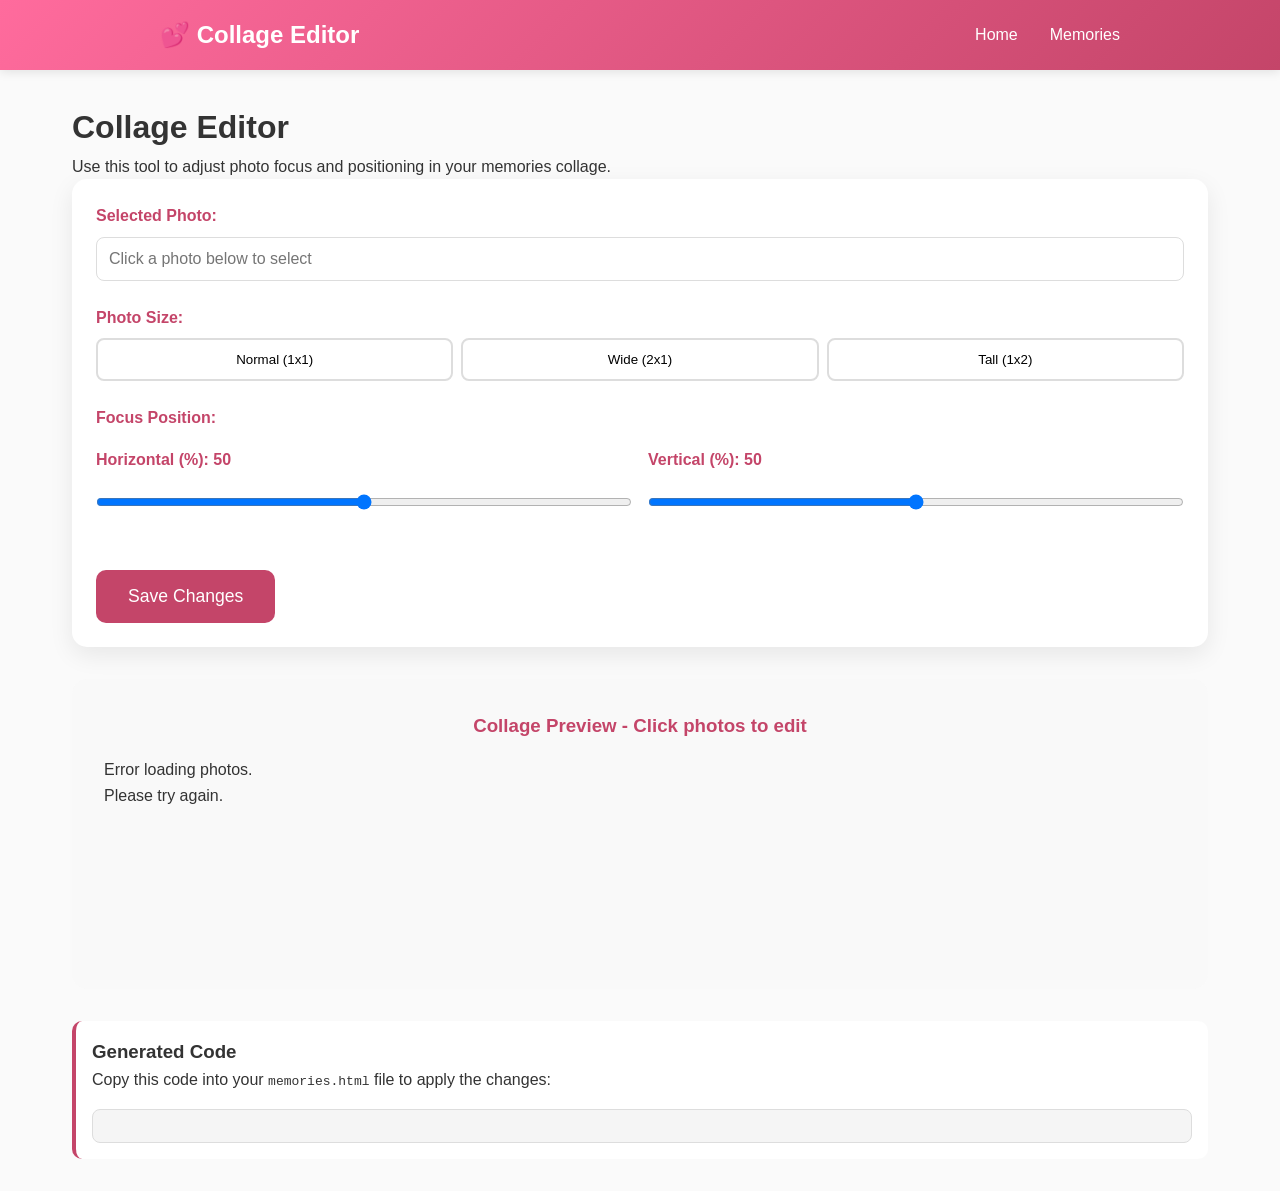
==== editor.html @ 6bb28a36 "Add interactive collage editor for adjusting photo focus and positioning" ====
<!DOCTYPE html>
<html lang="en">
<head>
    <meta charset="UTF-8">
    <meta name="viewport" content="width=device-width, initial-scale=1.0">
    <title>Collage Editor - Ntando & You</title>
    <link rel="stylesheet" href="styles.css">
    <style>
        .editor-container {
            max-width: 1200px;
            margin: 0 auto;
            padding: 2rem;
        }

        .editor-controls {
            background: white;
            padding: 1.5rem;
            border-radius: 15px;
            box-shadow: 0 8px 25px rgba(0, 0, 0, 0.08);
            margin-bottom: 2rem;
        }

        .control-group {
            margin-bottom: 1.5rem;
        }

        .control-group label {
            display: block;
            font-weight: bold;
            margin-bottom: 0.5rem;
            color: #c44569;
        }

        .control-group input, .control-group select {
            width: 100%;
            padding: 0.75rem;
            border-radius: 8px;
            border: 1px solid #ddd;
            font-size: 1rem;
        }

        .focus-sliders {
            display: grid;
            grid-template-columns: 1fr 1fr;
            gap: 1rem;
            margin-top: 1rem;
        }

        .focus-sliders input {
            width: 100%;
        }

        .size-buttons {
            display: flex;
            gap: 0.5rem;
            margin-top: 0.5rem;
        }

        .size-btn {
            flex: 1;
            padding: 0.75rem;
            border: 2px solid #ddd;
            background: white;
            border-radius: 8px;
            cursor: pointer;
            transition: all 0.3s ease;
        }

        .size-btn.active {
            border-color: #c44569;
            background: #ffe8ed;
            color: #c44569;
        }

        .size-btn:hover {
            border-color: #c44569;
        }

        .save-btn {
            background: #c44569;
            color: white;
            border: none;
            padding: 1rem 2rem;
            border-radius: 10px;
            cursor: pointer;
            font-size: 1.1rem;
            margin-top: 1rem;
            transition: background 0.3s ease;
        }

        .save-btn:hover {
            background: #a53f61;
        }

        .collage-preview {
            background: #f9f9f9;
            padding: 2rem;
            border-radius: 15px;
            margin-bottom: 2rem;
        }

        .collage-preview h3 {
            text-align: center;
            color: #c44569;
            margin-bottom: 1rem;
        }

        .selected-photo {
            border: 3px solid #c44569 !important;
            box-shadow: 0 0 20px rgba(196, 69, 105, 0.3) !important;
        }

        .photo-info {
            background: #fff;
            padding: 1rem;
            border-radius: 10px;
            margin-top: 1rem;
            border-left: 4px solid #c44569;
        }

        .code-output {
            background: #f5f5f5;
            padding: 1rem;
            border-radius: 8px;
            font-family: 'Courier New', monospace;
            font-size: 0.9rem;
            margin-top: 1rem;
            white-space: pre-wrap;
            border: 1px solid #ddd;
        }
    </style>
</head>
<body>
    <!-- Navigation -->
    <nav class="navbar">
        <div class="container">
            <div class="logo">💕 Collage Editor</div>
            <ul class="nav-links">
                <li><a href="index.html">Home</a></li>
                <li><a href="memories.html">Memories</a></li>
            </ul>
        </div>
    </nav>

    <div class="editor-container">
        <h1>Collage Editor</h1>
        <p>Use this tool to adjust photo focus and positioning in your memories collage.</p>

        <div class="editor-controls">
            <div class="control-group">
                <label>Selected Photo:</label>
                <input type="text" id="selected-photo-name" readonly placeholder="Click a photo below to select">
            </div>

            <div class="control-group">
                <label>Photo Size:</label>
                <div class="size-buttons">
                    <button class="size-btn" data-size="size-1">Normal (1x1)</button>
                    <button class="size-btn" data-size="size-2">Wide (2x1)</button>
                    <button class="size-btn" data-size="size-3">Tall (1x2)</button>
                </div>
            </div>

            <div class="control-group">
                <label>Focus Position:</label>
                <div class="focus-sliders">
                    <div>
                        <label>Horizontal (%): <span id="x-value">50</span></label>
                        <input type="range" id="focus-x" min="0" max="100" value="50">
                    </div>
                    <div>
                        <label>Vertical (%): <span id="y-value">50</span></label>
                        <input type="range" id="focus-y" min="0" max="100" value="50">
                    </div>
                </div>
            </div>

            <button class="save-btn" id="save-changes">Save Changes</button>
        </div>

        <div class="collage-preview">
            <h3>Collage Preview - Click photos to edit</h3>
            <div class="collage-container" id="collage-preview"></div>
        </div>

        <div class="photo-info">
            <h3>Generated Code</h3>
            <p>Copy this code into your <code>memories.html</code> file to apply the changes:</p>
            <div class="code-output" id="code-output"></div>
        </div>
    </div>

    <script>
        // Editor state
        let selectedPhoto = null;
        let photoData = {};
        let photoOrder = [];

        // DOM elements
        const selectedPhotoName = document.getElementById('selected-photo-name');
        const focusX = document.getElementById('focus-x');
        const focusY = document.getElementById('focus-y');
        const xValue = document.getElementById('x-value');
        const yValue = document.getElementById('y-value');
        const sizeButtons = document.querySelectorAll('.size-btn');
        const saveBtn = document.getElementById('save-changes');
        const collagePreview = document.getElementById('collage-preview');
        const codeOutput = document.getElementById('code-output');

        // GitHub API details
        const GITHUB_REPO_OWNER = 'Sakura7274';
        const GITHUB_REPO_NAME = 'Esethu-x-Ntando';
        const GITHUB_PHOTOS_API = `https://api.github.com/repos/${GITHUB_REPO_OWNER}/${GITHUB_REPO_NAME}/contents/photos`;
        const supportedPhotoExtensions = ['jpg', 'jpeg', 'png', 'webp', 'svg'];

        // Initialize editor
        async function initEditor() {
            try {
                const response = await fetch(GITHUB_PHOTOS_API);
                if (!response.ok) throw new Error('Failed to fetch photos');

                const files = await response.json();
                const photoFiles = files.filter(file =>
                    file.type === 'file' &&
                    supportedPhotoExtensions.some(ext => file.name.toLowerCase().endsWith(ext))
                );

                // Sort photos consistently
                photoFiles.sort((a, b) => a.name.localeCompare(b.name, undefined, { numeric: true, sensitivity: 'base' }));

                // Initialize photo data
                photoFiles.forEach((file, index) => {
                    photoData[file.name] = {
                        size: ['size-1', 'size-2', 'size-1', 'size-3', 'size-2', 'size-1', 'size-2', 'size-3'][index % 8],
                        focusX: 50,
                        focusY: 50,
                        src: file.download_url
                    };
                });

                photoOrder = photoFiles.map(file => file.name);

                renderCollage();
                updateCodeOutput();

            } catch (error) {
                console.error('Error initializing editor:', error);
                collagePreview.innerHTML = '<p>Error loading photos. Please try again.</p>';
            }
        }

        // Render collage preview
        function renderCollage() {
            collagePreview.innerHTML = '';

            photoOrder.forEach((photoName, index) => {
                const data = photoData[photoName];
                if (!data) return;

                const item = document.createElement('div');
                item.className = `collage-item ${data.size}`;
                item.dataset.photoName = photoName;

                const img = document.createElement('img');
                img.src = data.src;
                img.alt = photoName;
                img.style.objectPosition = `${data.focusX}% ${data.focusY}%`;

                item.appendChild(img);
                item.onclick = () => selectPhoto(photoName);

                collagePreview.appendChild(item);
            });
        }

        // Select a photo for editing
        function selectPhoto(photoName) {
            selectedPhoto = photoName;
            selectedPhotoName.value = photoName;

            // Update UI
            document.querySelectorAll('.collage-item').forEach(item => {
                item.classList.remove('selected-photo');
            });
            document.querySelector(`[data-photo-name="${photoName}"]`).classList.add('selected-photo');

            // Update controls
            const data = photoData[photoName];
            focusX.value = data.focusX;
            focusY.value = data.focusY;
            xValue.textContent = data.focusX;
            yValue.textContent = data.focusY;

            sizeButtons.forEach(btn => {
                btn.classList.toggle('active', btn.dataset.size === data.size);
            });
        }

        // Update focus position
        function updateFocus() {
            if (!selectedPhoto) return;

            const data = photoData[selectedPhoto];
            data.focusX = parseInt(focusX.value);
            data.focusY = parseInt(focusY.value);

            xValue.textContent = data.focusX;
            yValue.textContent = data.focusY;

            // Update preview
            const item = document.querySelector(`[data-photo-name="${selectedPhoto}"] img`);
            if (item) {
                item.style.objectPosition = `${data.focusX}% ${data.focusY}%`;
            }
        }

        // Change photo size
        function changeSize(size) {
            if (!selectedPhoto) return;

            photoData[selectedPhoto].size = size;

            // Update UI
            sizeButtons.forEach(btn => {
                btn.classList.toggle('active', btn.dataset.size === size);
            });

            // Update preview
            const item = document.querySelector(`[data-photo-name="${selectedPhoto}"]`);
            if (item) {
                item.className = `collage-item ${size} selected-photo`;
            }
        }

        // Generate code output
        function updateCodeOutput() {
            const focusMap = {};
            const manualPhotoOrder = [];

            photoOrder.forEach(photoName => {
                const data = photoData[photoName];
                if (data.focusX !== 50 || data.focusY !== 50) {
                    focusMap[photoName] = `${data.focusX}% ${data.focusY}%`;
                }
                manualPhotoOrder.push(photoName);
            });

            const code = `// Manually configure the exact order of photos here.
const manualPhotoOrder = [
${manualPhotoOrder.map(name => `    '${name}'`).join(',\n')}
];

// Direct focus map for precise cropping control.
// Use exact filename keys and any valid CSS object-position value.
const focusMap = {
${Object.entries(focusMap).map(([key, value]) => `    '${key}': '${value}'`).join(',\n')}
};`;

            codeOutput.textContent = code;
        }

        // Event listeners
        focusX.addEventListener('input', updateFocus);
        focusY.addEventListener('input', updateFocus);

        sizeButtons.forEach(btn => {
            btn.addEventListener('click', () => changeSize(btn.dataset.size));
        });

        saveBtn.addEventListener('click', () => {
            updateCodeOutput();
            alert('Code generated! Copy it from the "Generated Code" section below.');
        });

        // Initialize
        initEditor();
    </script>
</body>
</html>
---- styles.css ----
* {
    margin: 0;
    padding: 0;
    box-sizing: border-box;
}

body {
    font-family: 'Segoe UI', Tahoma, Geneva, Verdana, sans-serif;
    line-height: 1.6;
    color: #333;
    background-color: #fafafa;
}

.container {
    max-width: 1000px;
    margin: 0 auto;
    padding: 0 20px;
}

/* Navigation */
.navbar {
    background: linear-gradient(135deg, #ff6b9d 0%, #c44569 100%);
    color: white;
    padding: 1rem 0;
    position: sticky;
    top: 0;
    z-index: 100;
    box-shadow: 0 2px 10px rgba(0,0,0,0.1);
}

.navbar .container {
    display: flex;
    justify-content: space-between;
    align-items: center;
}

.logo {
    font-size: 1.5rem;
    font-weight: bold;
}

.nav-links {
    display: flex;
    list-style: none;
    gap: 2rem;
}

.nav-links a {
    color: white;
    text-decoration: none;
    transition: opacity 0.3s;
}

.nav-links a:hover {
    opacity: 0.8;
}

/* Hero Section */
.hero {
    position: relative;
    color: white;
    padding: 8rem 2rem;
    text-align: center;
    margin-bottom: 3rem;
    overflow: hidden;
    min-height: 500px;
    display: flex;
    align-items: center;
    justify-content: center;
}

.hero::before {
    content: '';
    position: absolute;
    top: 0;
    left: 0;
    right: 0;
    bottom: 0;
    background: linear-gradient(135deg, rgba(255, 107, 157, 0.85) 0%, rgba(196, 69, 105, 0.85) 100%);
    z-index: 1;
}

.hero-collage {
    position: absolute;
    inset: 0;
    z-index: 0;
    pointer-events: none;
}

.hero-collage .collage-item {
    position: absolute;
    border-radius: 20px;
    overflow: hidden;
    box-shadow: 0 18px 40px rgba(0, 0, 0, 0.2);
    transform: rotate(0deg);
    opacity: 0.85;
}

.hero-collage .collage-item img {
    width: 100%;
    height: 100%;
    object-fit: cover;
    display: block;
}

.hero-content {
    position: relative;
    z-index: 2;
}

.hero-content h1 {
    font-size: 3rem;
    margin-bottom: 1rem;
    text-shadow: 2px 2px 4px rgba(0,0,0,0.3);
}

.hero-content p {
    font-size: 1.3rem;
    opacity: 0.95;
    text-shadow: 1px 1px 2px rgba(0,0,0,0.3);
}

/* About Section */
.about {
    background: white;
    padding: 4rem 2rem;
    margin-bottom: 3rem;
    border-radius: 10px;
    box-shadow: 0 4px 15px rgba(0,0,0,0.1);
    margin: 3rem 2rem;
}

.about h2 {
    text-align: center;
    font-size: 2rem;
    margin-bottom: 2rem;
    color: #c44569;
}

.about-content {
    text-align: center;
    max-width: 600px;
    margin: 0 auto;
}

.about-content p {
    font-size: 1.1rem;
    line-height: 1.8;
    margin-bottom: 1.5rem;
}

.hearts {
    font-size: 2rem;
    letter-spacing: 0.5rem;
}

/* Timeline Section */
.timeline {
    padding: 4rem 2rem;
    background: white;
    margin: 3rem 0;
}

.timeline h2 {
    text-align: center;
    font-size: 2rem;
    margin-bottom: 3rem;
    color: #c44569;
}

.timeline-content {
    position: relative;
    max-width: 800px;
    margin: 0 auto;
}

.timeline-content::before {
    content: '';
    position: absolute;
    left: 50%;
    transform: translateX(-50%);
    width: 4px;
    height: 100%;
    background: linear-gradient(180deg, #ff6b9d, #c44569);
}

.timeline-item {
    margin-bottom: 3rem;
    position: relative;
}

.timeline-item:nth-child(odd) .timeline-date {
    margin-left: 0;
    margin-right: auto;
    text-align: right;
    padding-right: 3rem;
    max-width: 45%;
}

.timeline-item:nth-child(even) .timeline-date {
    margin-left: auto;
    margin-right: 0;
    text-align: left;
    padding-left: 3rem;
    max-width: 45%;
}

.timeline-item:nth-child(odd) .timeline-description {
    margin-left: auto;
    margin-right: 0;
    padding-left: 3rem;
    max-width: 45%;
}

.timeline-item:nth-child(even) .timeline-description {
    margin-left: 0;
    margin-right: auto;
    padding-right: 3rem;
    max-width: 45%;
}

.timeline-date {
    font-size: 0.9rem;
    color: #c44569;
    font-weight: bold;
    margin-bottom: 0.5rem;
}

.timeline-description {
    background: #f9f9f9;
    padding: 1.5rem;
    border-radius: 8px;
    box-shadow: 0 2px 10px rgba(0,0,0,0.05);
}

.timeline-description strong {
    color: #c44569;
    display: block;
    margin-bottom: 0.5rem;
}

.timeline-description p {
    font-size: 0.95rem;
    color: #666;
}

.timeline-item::after {
    content: '';
    position: absolute;
    left: 50%;
    top: 0;
    width: 16px;
    height: 16px;
    background: #ff6b9d;
    border: 4px solid white;
    border-radius: 50%;
    transform: translateX(-50%);
    box-shadow: 0 0 0 4px #c44569;
}

/* Gallery Section */
.gallery {
    padding: 4rem 2rem;
    background: #fafafa;
}

.gallery h2 {
    text-align: center;
    font-size: 2rem;
    margin-bottom: 3rem;
    color: #c44569;
}

.gallery-grid {
    display: grid;
    grid-template-columns: repeat(auto-fit, minmax(300px, 1fr));
    gap: 2rem;
    max-width: 1200px;
    margin: 0 auto;
}

.gallery-item {
    position: relative;
    overflow: hidden;
    border-radius: 10px;
    cursor: pointer;
    box-shadow: 0 4px 15px rgba(0,0,0,0.1);
    transition: transform 0.3s, box-shadow 0.3s;
}

.gallery-item:hover {
    transform: scale(1.05);
    box-shadow: 0 8px 25px rgba(0,0,0,0.2);
}

.gallery-item img {
    width: 100%;
    height: 300px;
    object-fit: cover;
    display: block;
}

.photo-caption {
    position: absolute;
    bottom: 0;
    left: 0;
    right: 0;
    background: linear-gradient(to top, rgba(0,0,0,0.8), transparent);
    color: white;
    padding: 1.5rem 1rem 1rem;
    text-align: center;
    font-weight: bold;
    opacity: 0;
    transition: opacity 0.3s;
}

.gallery-item:hover .photo-caption {
    opacity: 1;
}

/* Lightbox */
.lightbox {
    display: none;
    position: fixed;
    top: 0;
    left: 0;
    width: 100%;
    height: 100%;
    background-color: rgba(0, 0, 0, 0.9);
    z-index: 1000;
    align-items: center;
    justify-content: center;
}

.lightbox.active {
    display: flex;
    flex-direction: column;
}

.lightbox-content {
    max-width: 90%;
    max-height: 80%;
    object-fit: contain;
}

#lightbox-caption {
    color: white;
    text-align: center;
    margin-top: 1rem;
    font-size: 1rem;
}

.close {
    position: absolute;
    top: 20px;
    right: 40px;
    color: white;
    font-size: 40px;
    cursor: pointer;
    transition: transform 0.2s;
}

.close:hover {
    transform: scale(1.2);
}

.prev, .next {
    position: absolute;
    top: 50%;
    transform: translateY(-50%);
    background-color: rgba(255, 255, 255, 0.3);
    color: white;
    border: none;
    padding: 1rem 1.5rem;
    cursor: pointer;
    font-size: 1.5rem;
    transition: background-color 0.3s;
    border-radius: 5px;
}

.prev:hover, .next:hover {
    background-color: rgba(255, 255, 255, 0.5);
}

.prev {
    left: 20px;
}

.next {
    right: 20px;
}

/* Footer */
.footer {
    background: #333;
    color: white;
    text-align: center;
    padding: 2rem;
    margin-top: 3rem;
}

/* Responsive Design */
@media (max-width: 768px) {
    .hero {
        min-height: 400px;
        padding: 6rem 2rem;
    }

    .hero-collage {
        background-size: 
            200px 200px, 180px 180px, 190px 190px,
            210px 210px, 185px 185px, 200px 200px;
    }

    .hero-content h1 {
        font-size: 2rem;
    }

    .nav-links {
        gap: 1rem;
        font-size: 0.9rem;
    }

    .timeline-content::before {
        left: 0;
    }

    .timeline-item:nth-child(odd) .timeline-date,
    .timeline-item:nth-child(even) .timeline-date {
        max-width: 100%;
        text-align: left;
        padding-left: 2rem;
        padding-right: 0;
        margin-left: 0;
        margin-right: 0;
    }

    .timeline-item:nth-child(odd) .timeline-description,
    .timeline-item:nth-child(even) .timeline-description {
        max-width: 100%;
        padding-left: 2rem;
        padding-right: 0;
        margin-left: 0;
        margin-right: 0;
    }

    .timeline-item::after {
        left: 0;
        transform: translateX(-50%);
    }

    .gallery-grid {
        grid-template-columns: 1fr;
    }

    .prev, .next {
        padding: 0.75rem 1rem;
        font-size: 1rem;
    }
}

/* Memories Page */
.memories-page {
    padding: 4rem 2rem;
    background: linear-gradient(135deg, #fff5f7 0%, #ffe8ed 100%);
    min-height: calc(100vh - 80px);
}

.memories-title {
    font-size: 2.5rem;
    text-align: center;
    color: #c44569;
    margin-bottom: 1rem;
}

.memories-subtitle {
    text-align: center;
    color: #999;
    margin-bottom: 3rem;
    font-size: 1rem;
}

/* Collage Container */
.collage-container {
    display: grid;
    grid-template-columns: repeat(auto-fill, minmax(200px, 1fr));
    gap: 1rem;
    max-width: 1400px;
    margin: 0 auto;
    grid-auto-rows: 200px;
}

/* Vary sizes in the collage */
.collage-item.size-1 {
    grid-column: span 1;
    grid-row: span 1;
}

.collage-item.size-2 {
    grid-column: span 2;
    grid-row: span 1;
}

.collage-item.size-3 {
    grid-column: span 1;
    grid-row: span 2;
}

.collage-item img {
    width: 100%;
    height: 100%;
    object-fit: cover;
    display: block;
    transition: transform 0.3s ease;
}

.collage-item:hover {
    transform: scale(1.02);
    box-shadow: 0 8px 25px rgba(0, 0, 0, 0.2);
    filter: brightness(1.1);
    z-index: 10;
}

.collage-item:hover img {
    transform: scale(1.05);
}

/* Responsive for Collage */
@media (max-width: 1024px) {
    .collage-container {
        grid-template-columns: repeat(auto-fill, minmax(150px, 1fr));
        gap: 0.75rem;
        grid-auto-rows: 150px;
    }

    .collage-item.size-2 {
        grid-column: span 2;
    }

    .collage-item.size-3 {
        grid-row: span 2;
    }
}

@media (max-width: 768px) {
    .memories-page {
        padding: 2rem 1rem;
    }

    .memories-title {
        font-size: 1.8rem;
    }

    .collage-container {
        grid-template-columns: repeat(2, minmax(0, 1fr));
        gap: 0.5rem;
        grid-auto-rows: 140px;
        grid-auto-flow: dense;
    }

    .collage-item.size-2 {
        grid-column: span 2;
    }

    .collage-item.size-3 {
        grid-row: span 2;
    }

    .prev, .next {
        padding: 0.5rem 1rem;
        font-size: 1.2rem;
    }
}
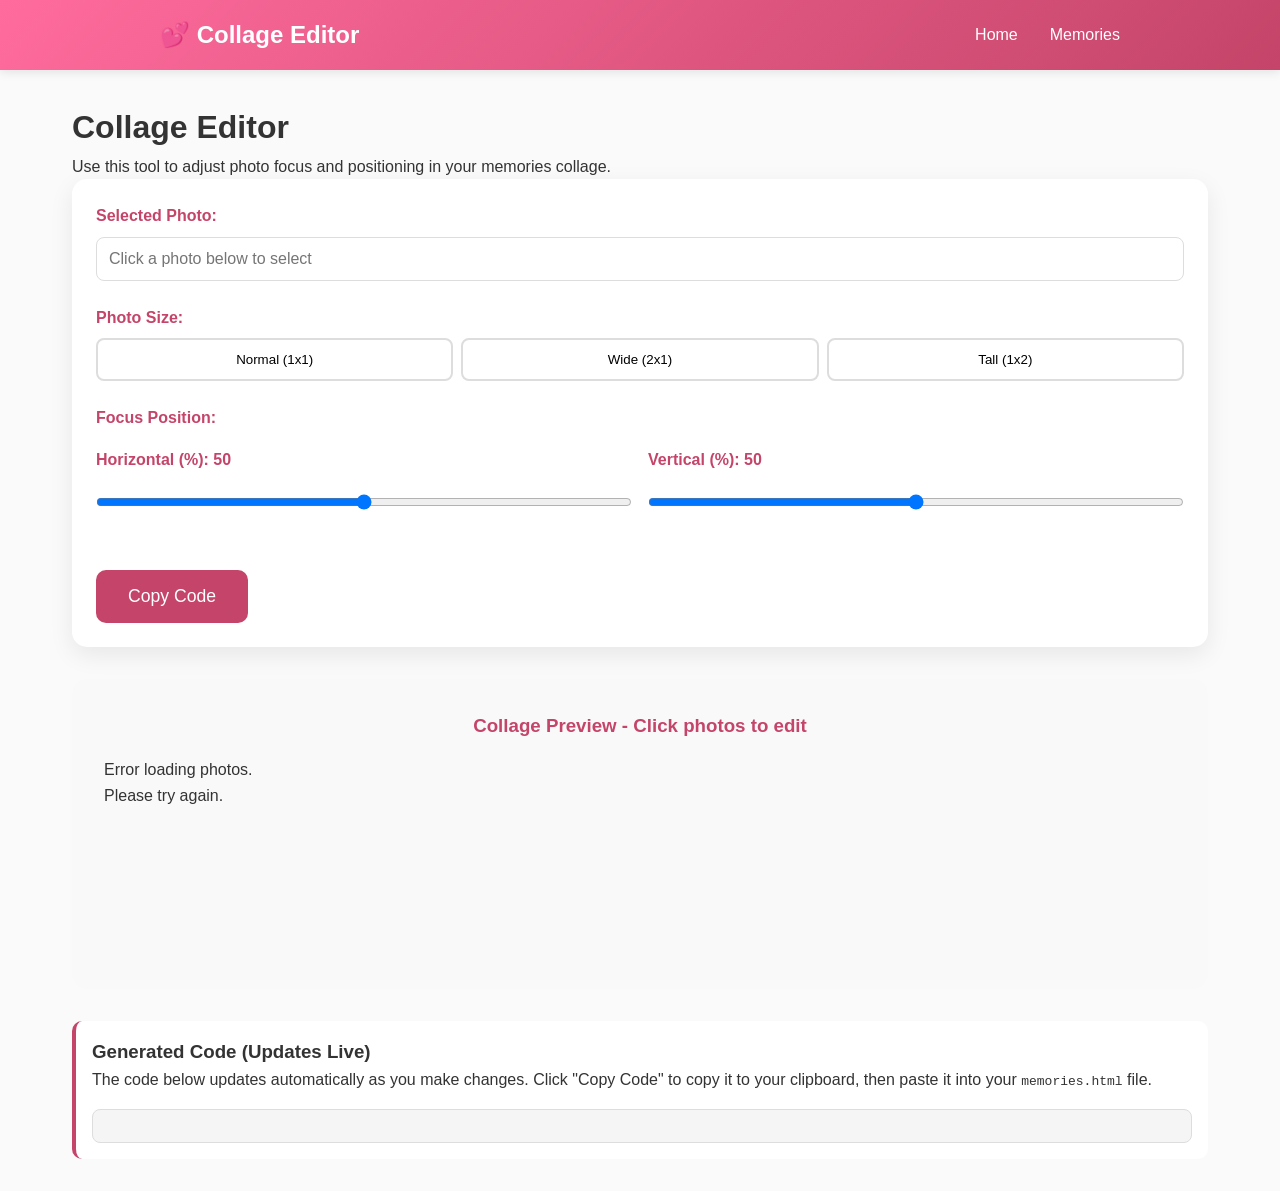
==== commit 6202adea: "Add live updates to collage editor - sliders and code output update in real-time" ====
--- a/editor.html
+++ b/editor.html
@@ -175,7 +175,7 @@
                 </div>
             </div>
 
-            <button class="save-btn" id="save-changes">Save Changes</button>
+            <button class="save-btn" id="save-changes">Copy Code</button>
         </div>
 
         <div class="collage-preview">
@@ -184,8 +184,8 @@
         </div>
 
         <div class="photo-info">
-            <h3>Generated Code</h3>
-            <p>Copy this code into your <code>memories.html</code> file to apply the changes:</p>
+            <h3>Generated Code (Updates Live)</h3>
+            <p>The code below updates automatically as you make changes. Click "Copy Code" to copy it to your clipboard, then paste it into your <code>memories.html</code> file.</p>
             <div class="code-output" id="code-output"></div>
         </div>
     </div>
@@ -312,6 +312,9 @@
             if (item) {
                 item.style.objectPosition = `${data.focusX}% ${data.focusY}%`;
             }
+
+            // Update code output live
+            updateCodeOutput();
         }
 
         // Change photo size
@@ -330,6 +333,9 @@
             if (item) {
                 item.className = `collage-item ${size} selected-photo`;
             }
+
+            // Update code output live
+            updateCodeOutput();
         }
 
         // Generate code output
@@ -368,8 +374,19 @@
         });
 
         saveBtn.addEventListener('click', () => {
-            updateCodeOutput();
-            alert('Code generated! Copy it from the "Generated Code" section below.');
+            const code = codeOutput.textContent;
+            navigator.clipboard.writeText(code).then(() => {
+                alert('Code copied to clipboard! Paste it into memories.html');
+            }).catch(() => {
+                // Fallback for browsers that don't support clipboard API
+                const textArea = document.createElement('textarea');
+                textArea.value = code;
+                document.body.appendChild(textArea);
+                textArea.select();
+                document.execCommand('copy');
+                document.body.removeChild(textArea);
+                alert('Code copied to clipboard! Paste it into memories.html');
+            });
         });
 
         // Initialize
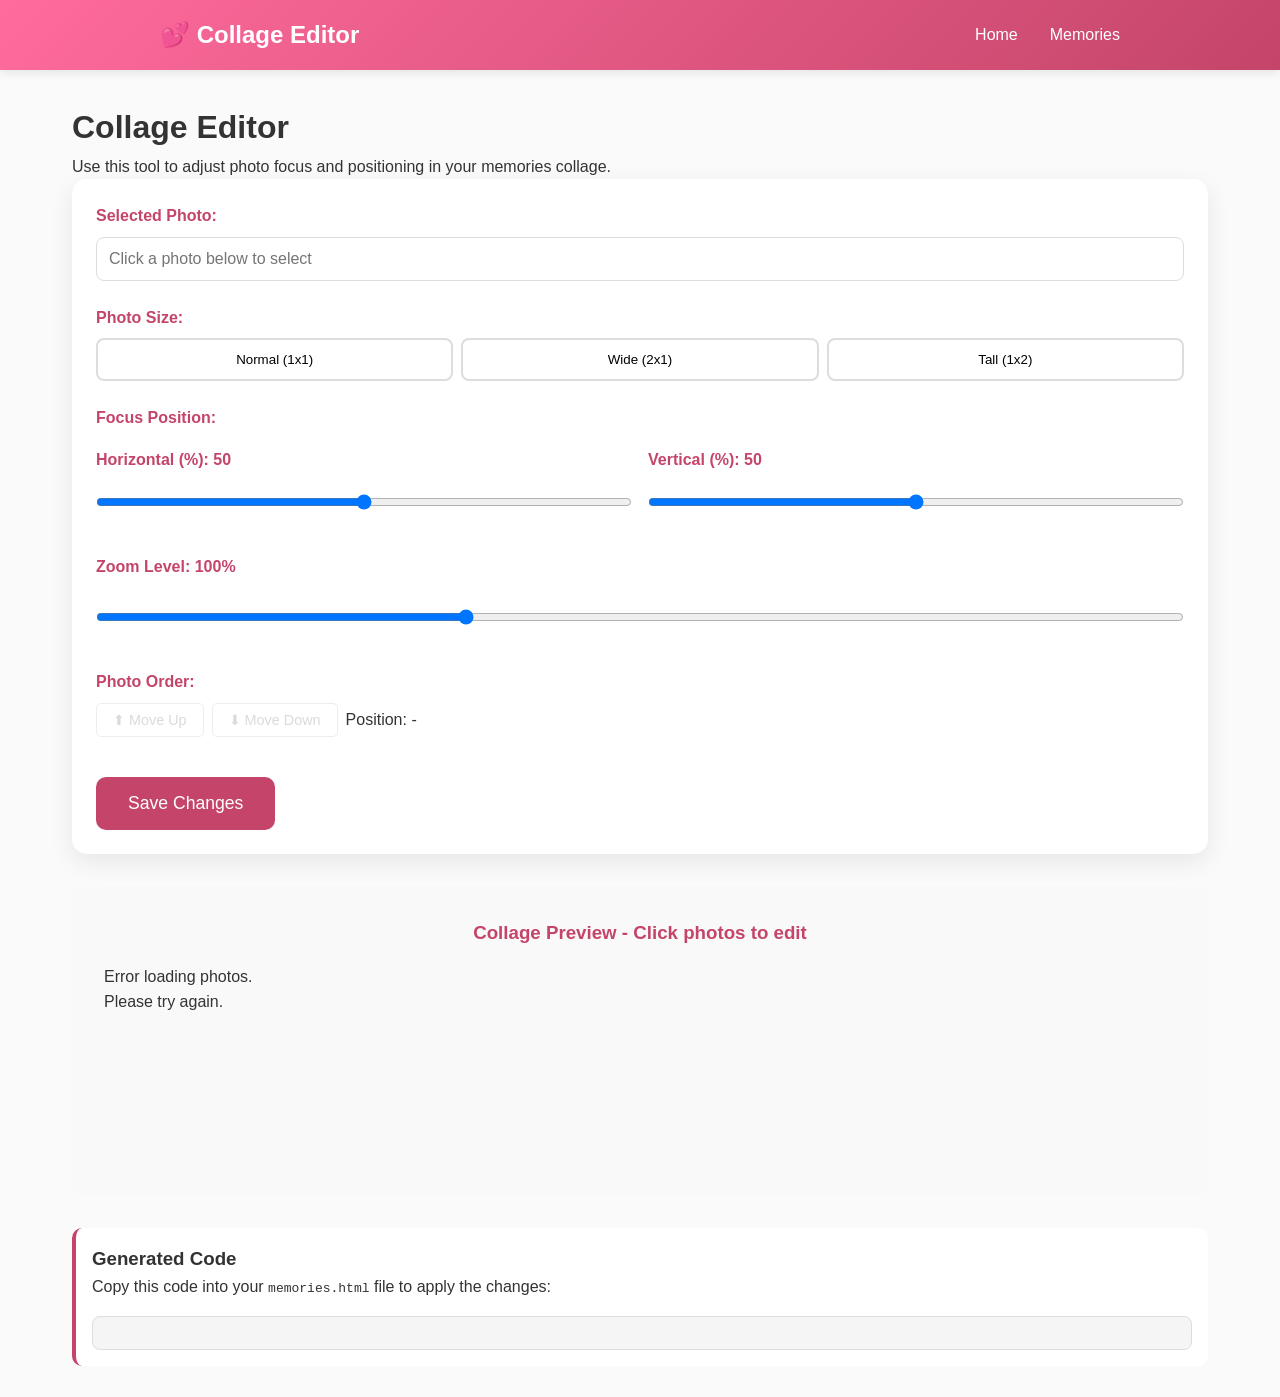
==== commit 40da8b7e: "Add zoom slider and photo reordering to collage editor" ====
--- a/editor.html
+++ b/editor.html
@@ -46,7 +46,37 @@
             margin-top: 1rem;
         }
 
-        .focus-sliders input {
+        .zoom-slider {
+            margin-top: 1rem;
+        }
+
+        .order-controls {
+            display: flex;
+            gap: 0.5rem;
+            margin-top: 0.5rem;
+            align-items: center;
+        }
+
+        .order-btn {
+            padding: 0.5rem 1rem;
+            border: 1px solid #ddd;
+            background: white;
+            border-radius: 5px;
+            cursor: pointer;
+            font-size: 0.9rem;
+            transition: all 0.3s ease;
+        }
+
+        .order-btn:hover {
+            background: #f0f0f0;
+        }
+
+        .order-btn:disabled {
+            opacity: 0.5;
+            cursor: not-allowed;
+        }
+
+        .focus-sliders input, .zoom-slider input {
             width: 100%;
         }
 
@@ -175,7 +205,23 @@
                 </div>
             </div>
 
-            <button class="save-btn" id="save-changes">Copy Code</button>
+            <div class="control-group">
+                <label>Zoom Level: <span id="zoom-value">100</span>%</label>
+                <div class="zoom-slider">
+                    <input type="range" id="zoom-level" min="50" max="200" value="100">
+                </div>
+            </div>
+
+            <div class="control-group">
+                <label>Photo Order:</label>
+                <div class="order-controls">
+                    <button class="order-btn" id="move-up" disabled>⬆ Move Up</button>
+                    <button class="order-btn" id="move-down" disabled>⬇ Move Down</button>
+                    <span id="order-position">Position: -</span>
+                </div>
+            </div>
+
+            <button class="save-btn" id="save-changes">Save Changes</button>
         </div>
 
         <div class="collage-preview">
@@ -184,8 +230,8 @@
         </div>
 
         <div class="photo-info">
-            <h3>Generated Code (Updates Live)</h3>
-            <p>The code below updates automatically as you make changes. Click "Copy Code" to copy it to your clipboard, then paste it into your <code>memories.html</code> file.</p>
+            <h3>Generated Code</h3>
+            <p>Copy this code into your <code>memories.html</code> file to apply the changes:</p>
             <div class="code-output" id="code-output"></div>
         </div>
     </div>
@@ -200,9 +246,14 @@
         const selectedPhotoName = document.getElementById('selected-photo-name');
         const focusX = document.getElementById('focus-x');
         const focusY = document.getElementById('focus-y');
+        const zoomLevel = document.getElementById('zoom-level');
         const xValue = document.getElementById('x-value');
         const yValue = document.getElementById('y-value');
+        const zoomValue = document.getElementById('zoom-value');
         const sizeButtons = document.querySelectorAll('.size-btn');
+        const moveUpBtn = document.getElementById('move-up');
+        const moveDownBtn = document.getElementById('move-down');
+        const orderPosition = document.getElementById('order-position');
         const saveBtn = document.getElementById('save-changes');
         const collagePreview = document.getElementById('collage-preview');
         const codeOutput = document.getElementById('code-output');
@@ -234,6 +285,7 @@
                         size: ['size-1', 'size-2', 'size-1', 'size-3', 'size-2', 'size-1', 'size-2', 'size-3'][index % 8],
                         focusX: 50,
                         focusY: 50,
+                        zoom: 100,
                         src: file.download_url
                     };
                 });
@@ -265,6 +317,8 @@
                 img.src = data.src;
                 img.alt = photoName;
                 img.style.objectPosition = `${data.focusX}% ${data.focusY}%`;
+                img.style.transform = `scale(${data.zoom / 100})`;
+                img.style.transformOrigin = 'center center';
 
                 item.appendChild(img);
                 item.onclick = () => selectPhoto(photoName);
@@ -288,12 +342,20 @@
             const data = photoData[photoName];
             focusX.value = data.focusX;
             focusY.value = data.focusY;
+            zoomLevel.value = data.zoom;
             xValue.textContent = data.focusX;
             yValue.textContent = data.focusY;
+            zoomValue.textContent = data.zoom;
 
             sizeButtons.forEach(btn => {
                 btn.classList.toggle('active', btn.dataset.size === data.size);
             });
+
+            // Update order controls
+            const currentIndex = photoOrder.indexOf(photoName);
+            orderPosition.textContent = `Position: ${currentIndex + 1} of ${photoOrder.length}`;
+            moveUpBtn.disabled = currentIndex === 0;
+            moveDownBtn.disabled = currentIndex === photoOrder.length - 1;
         }
 
         // Update focus position
@@ -312,9 +374,50 @@
             if (item) {
                 item.style.objectPosition = `${data.focusX}% ${data.focusY}%`;
             }
-
-            // Update code output live
-            updateCodeOutput();
+        }
+
+        // Update zoom level
+        function updateZoom() {
+            if (!selectedPhoto) return;
+
+            const data = photoData[selectedPhoto];
+            data.zoom = parseInt(zoomLevel.value);
+
+            zoomValue.textContent = data.zoom;
+
+            // Update preview
+            const item = document.querySelector(`[data-photo-name="${selectedPhoto}"] img`);
+            if (item) {
+                item.style.transform = `scale(${data.zoom / 100})`;
+            }
+        }
+
+        // Move photo up in order
+        function movePhotoUp() {
+            if (!selectedPhoto) return;
+
+            const currentIndex = photoOrder.indexOf(selectedPhoto);
+            if (currentIndex > 0) {
+                // Swap with previous photo
+                [photoOrder[currentIndex], photoOrder[currentIndex - 1]] = [photoOrder[currentIndex - 1], photoOrder[currentIndex]];
+                renderCollage();
+                selectPhoto(selectedPhoto); // Re-select to update controls
+                updateCodeOutput();
+            }
+        }
+
+        // Move photo down in order
+        function movePhotoDown() {
+            if (!selectedPhoto) return;
+
+            const currentIndex = photoOrder.indexOf(selectedPhoto);
+            if (currentIndex < photoOrder.length - 1) {
+                // Swap with next photo
+                [photoOrder[currentIndex], photoOrder[currentIndex + 1]] = [photoOrder[currentIndex + 1], photoOrder[currentIndex]];
+                renderCollage();
+                selectPhoto(selectedPhoto); // Re-select to update controls
+                updateCodeOutput();
+            }
         }
 
         // Change photo size
@@ -333,14 +436,12 @@
             if (item) {
                 item.className = `collage-item ${size} selected-photo`;
             }
-
-            // Update code output live
-            updateCodeOutput();
         }
 
         // Generate code output
         function updateCodeOutput() {
             const focusMap = {};
+            const zoomMap = {};
             const manualPhotoOrder = [];
 
             photoOrder.forEach(photoName => {
@@ -348,6 +449,9 @@
                 if (data.focusX !== 50 || data.focusY !== 50) {
                     focusMap[photoName] = `${data.focusX}% ${data.focusY}%`;
                 }
+                if (data.zoom !== 100) {
+                    zoomMap[photoName] = data.zoom;
+                }
                 manualPhotoOrder.push(photoName);
             });
 
@@ -360,6 +464,11 @@
 // Use exact filename keys and any valid CSS object-position value.
 const focusMap = {
 ${Object.entries(focusMap).map(([key, value]) => `    '${key}': '${value}'`).join(',\n')}
+};
+
+// Zoom levels for photos (100 = normal size)
+const zoomMap = {
+${Object.entries(zoomMap).map(([key, value]) => `    '${key}': ${value}`).join(',\n')}
 };`;
 
             codeOutput.textContent = code;
@@ -368,25 +477,18 @@
         // Event listeners
         focusX.addEventListener('input', updateFocus);
         focusY.addEventListener('input', updateFocus);
+        zoomLevel.addEventListener('input', updateZoom);
 
         sizeButtons.forEach(btn => {
             btn.addEventListener('click', () => changeSize(btn.dataset.size));
         });
 
+        moveUpBtn.addEventListener('click', movePhotoUp);
+        moveDownBtn.addEventListener('click', movePhotoDown);
+
         saveBtn.addEventListener('click', () => {
-            const code = codeOutput.textContent;
-            navigator.clipboard.writeText(code).then(() => {
-                alert('Code copied to clipboard! Paste it into memories.html');
-            }).catch(() => {
-                // Fallback for browsers that don't support clipboard API
-                const textArea = document.createElement('textarea');
-                textArea.value = code;
-                document.body.appendChild(textArea);
-                textArea.select();
-                document.execCommand('copy');
-                document.body.removeChild(textArea);
-                alert('Code copied to clipboard! Paste it into memories.html');
-            });
+            updateCodeOutput();
+            alert('Code generated! Copy it from the "Generated Code" section below.');
         });
 
         // Initialize
